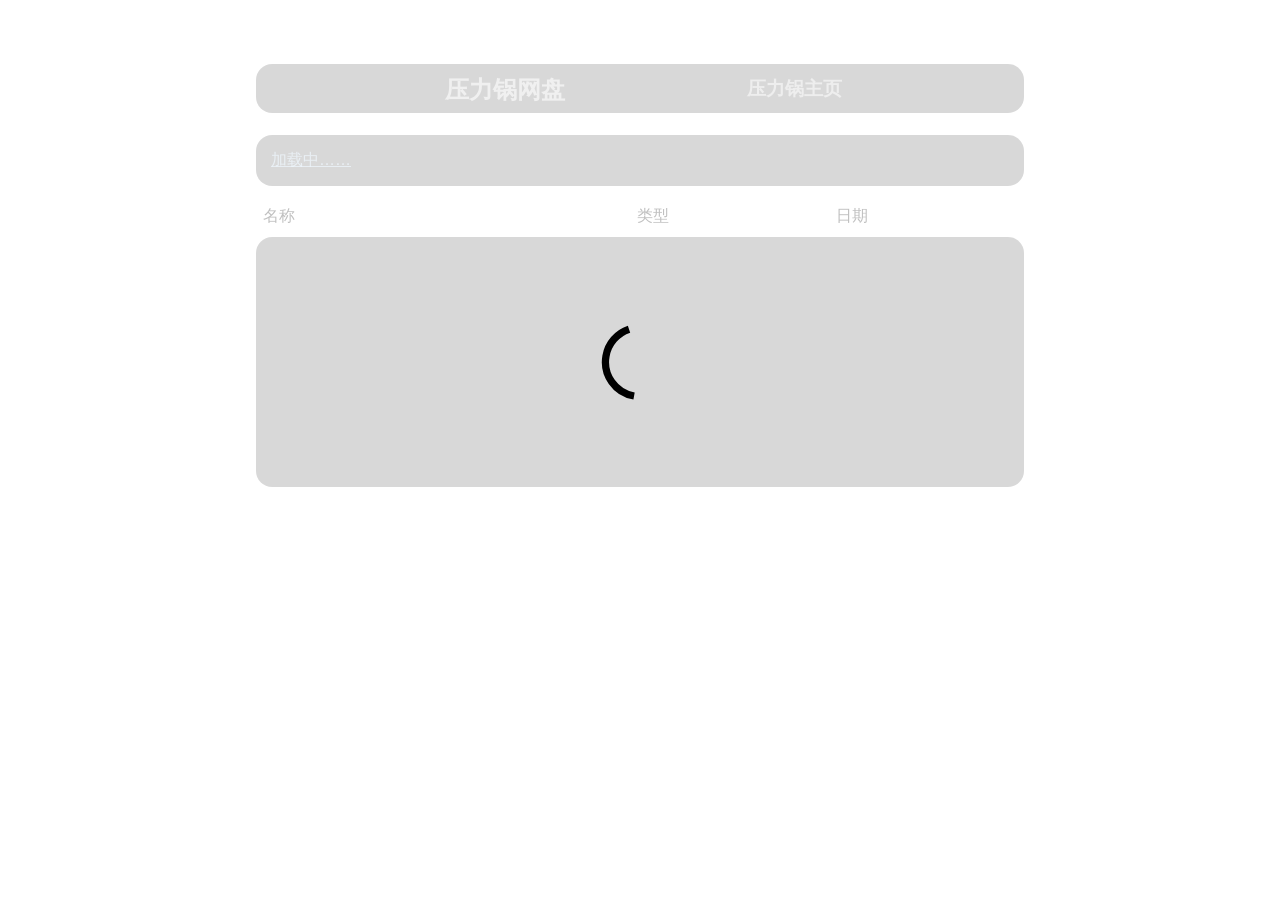
==== index.html @ 2f34c49c "前后端分离 使用前后端分离 优化了冗余代码" ====
<!DOCTYPE html>
<html lang="zh-CN">
<head>
  <meta charset="utf-8" />
  <meta name="viewport" content="width=device-width, initial-scale=1.0">
  <title>Explorer</title>
  <link rel="icon" type="images/png" sizes="16*16" href="icon.svg" />
  <link rel="stylesheet" href="style.css" />
</head>
<body>
  <main>
    <div class="row">
      <div class="nav unselectable">
        <a href="/" class="disk" title="pan.prcooker.asia">
          <h2 class="nav-title">压力锅网盘</h2>
        </a>
        <a href="https://www.prcooker.asia" target="_blank" class="home" title="www.prcooker.asia">
          <h3 class="home-text">压力锅主页</h2>
        </a>
      </div>
    </div>
    <div class="row fastlink-row">
      <div class="fastlink"></div>
    </div>
    <div class="row index">
      <span class="type">
        <span class="name">名称</span>
        <span class="dac">类型</span>
        <span class="dac">日期</span>
      </span>
      <div class="list"></div>
    </div>
  </main>
  <script>
    const listContainer = document.querySelector(".list");
    const fastlinkContainer = document.querySelector(".fastlink");
    const browsingApp = document.getElementById("app");

    listContainer.addEventListener("click", function(event) {//点击文件事件
      const target = event.target.closest(".list-file") || null;
      if (target !== null){
        if (target.tagName === "DIV") {//文件夹行为
          fetchFiles(target.id);
        }      
      }
    });

    let jsonObject = [];
    function fetchFiles(path) {
      fastlinkContainer.innerHTML = '<div class="fastlink-a active">加载中……</div>';
      listContainer.innerHTML = '<div style="height:5rem;padding:5rem"><div style="margin:0 auto;width:5rem;"><svg xmlns="http://www.w3.org/2000/svg" xmlns:svg="http://www.w3.org/2000/svg" viewBox="5.963 5.963 21.940666 21.940666" version="1.1"><g id="layer1"><circle cx="16.933332" cy="16.933332" r="9.4701843" stroke="#000" stroke-width="2" fill="none" stroke-dashoffset="" id="circlebar" stroke-dasharray="1 100"> <animateTransform attributeName="transform" attributeType="AUTO" type="rotate" values="-95 16.933332 16.933332;355 16.933332 16.933332;985 16.933332 16.933332" dur="2s" repeatCount="indefinite"/> <animate attributeName="stroke-dasharray" attributeType="AUTO" type="rotate" values="0.01 100;30 100;0.01 100" dur="2s" repeatCount="indefinite"/></circle></g></svg></div></div>';
      fetch('./api.php?path=' + path)
      .then(response => response.json())
      .then(data => {
        obj = Array.isArray(data)? data : [data];
        listContainer.innerHTML = '';
        let path = obj[0].path;
        if (!path.endsWith('/')) path += '/';
        //更新界面文件显示
        updateFiles(path, obj);
        //更新fastlink
        fastlink(path);
      })
      .catch(error => {
        listContainer.innerHTML = `<div class="none-file">${error}</div><div class="none-file">${obj[0].error}</div>`;// 处理错误
      });
    }
    function splitExtension(str) {
      const lastDotIndex = str.lastIndexOf('.');
      if (lastDotIndex === -1) {
        return [str, '']; 
      }
      const name = str.slice(0, lastDotIndex);
      const extension = str.slice(lastDotIndex + 1);
      return [name, extension];
    }
    function updateFiles(path, obj) {
      const fileLength = obj[0].files.length;
      const folderLength = obj[0].folders.length;
      let parentPath = obj[0].parent;
      //父目录，空文件夹
      if (parentPath !== null) {
        let div = document.createElement("div");
        div.id = parentPath; 
        div.classList.add("list-file");
        div.innerHTML = '<span class="name">..</span><span class="dac">父目录</span><span class="dac">---</span>';
        listContainer.appendChild(div);
        if (folderLength === 0 && fileLength === 0){
          listContainer.innerHTML += '<div class="none-file">此文件夹为空</div>';
        }
      }
      //文件夹添加
      for (let i = 0; i < folderLength; i++) {
        const folderName = obj[0].folders[i];
        let div = document.createElement("div");
        div.id = path + folderName; 
        div.classList.add("list-file");
        div.innerHTML = `
          <span class="name">${folderName}</span>
          <span class="dac">文件夹</span>
          <span class="dac">---</span>
        `;
        listContainer.appendChild(div);
      }
      //文件添加
      for (let i = 0; i < fileLength; i++) {
        const file = obj[0].files[i];
        const fileName = splitExtension(file.name)[0];
        const extension = splitExtension(file.name)[1];
        const date = file.mtime;
        let a = document.createElement("a");
        a.classList.add("list-file");
        a.type = extension;
        a.innerHTML = `
          <span class="name">${fileName}</span>
          <span class="dac">${extension}</span>
          <span class="dac">${date}</span>
        `;
        a.href = path + file.name;
        listContainer.appendChild(a);
      }
    }
    function splitPathBlock(path) {
      // 标准化路径格式（包含URI解码）
      path = decodeURIComponent(path)
        .replace(/\/+/g, '/') // 合并多个连续斜杠
        .replace(/\/?$/, '/'); // 确保结尾有且只有一个斜杠
      
      // 使用更简洁的方式分割路径块
      const parts = path.split('/').filter(part => part !== '');
      const linkPath = [];
      
      // 构建路径链的优化实现
      let currentPath = '/';
      linkPath.push({ name: '/', path: currentPath });
      
      parts.reduce((acc, part) => {
        const newPath = `${acc}/${part}`;
        linkPath.push({ name: part, path: newPath });
        return newPath;
      }, '');

      return linkPath;
    }
    function fastlink(path) {
      fastlinkContainer.innerHTML = '';
      let blocks = splitPathBlock(path);
      for (let i = 0; i < blocks.length; i++) {
        let div = document.createElement("div");
        div.classList.add("fastlink-a");
        div.innerHTML = blocks[i].name;
        div.id = blocks[i].path;
        fastlinkContainer.appendChild(div);
        if (i !== blocks.length-1) {
          div.addEventListener("click", function(event) {
            const target = event.target.closest(".fastlink-a") || null;// 找到最近的父级元素
            if (target.tagName === "DIV") {
              fetchFiles(target.id);// 调用函数
            } 
          })
        }else {
          div.classList.add("active"); // 最后一个元素添加active类
        }
      }
    }

    let golink = window.location.href;
    if(golink.includes("href")) {
      fetchFiles(golink.split("href=")[1]);
    }else {
      fetchFiles("/");//初始化
    }
  </script>
</body>
</html>
---- style.css ----
:root{
  --mainbg: #00000027;
  --files-bg: #00000014;
  --files-bg-hover: #00000062;
  --files-text: #c0c0c0;
}
a{
  text-decoration: none;
  cursor: default;
}
body{
  font-family: sans-serif, -apple-system, BlinkMacSystemFont, helvetica neue, Helvetica, Roboto, Arial, pingfang sc, hiragino sans gb, microsoft jhenghei;
  background-size: cover;
  background-repeat: no-repeat;
  background-attachment: fixed;
  background-position: center;
  margin: 0;
  backdrop-filter: blur(2px);
}
main{
  width: 60%;
  margin: 0 auto;
  padding-top: 4rem;
  padding-bottom: 1rem;
}
.row{
  width: 100%;
  display: table;
}
.nav{
  height: 100%;
  padding: 5px;
  display: flex;
  background-color: var(--mainbg);
  border-radius: 1rem;
  transition: background-color 0.2s ease;
  justify-content: space-evenly;
  align-items: center;
}
.disk{
  float: left;
  border-radius: 1rem;
  padding: 2px;
  cursor: pointer;
  display: flex;
  align-items: center;
  transition: background-color 0.2s ease;
}
.disk:hover{
  background-color: #d0c0876c;
}
.nav-title{
  display: inline-block;
  margin: 3px 3px 0 10px;
  color: #ffffff9c;
}
.home{
  float:right;
  border-radius: 1rem;
  padding: 2px;
  cursor: pointer;
  display: flex;
  align-items: center;
  transition: background-color 0.2s ease;
}
.home:hover{
  background-color: #d0c0876c;
}
.home-icon{
  width: 2rem;
  height: 2rem;
  display: inline-block;
}
.home-text{
  margin: 3px;
  display: inline-block;
  color:#ffffff8e;
}
.index{
  margin-top: .6rem;
}
.list{
  border-radius: 1rem;
  background-color: var(--mainbg);
  padding: 5px;
  color: var(--files-text);
}
.type{
  display: flex;
  justify-content: flex-start;
  align-items: center;
}
.name::before{
  margin-right: 3px;
  display: inline-block;
  width: 20px;
}
.list a .name::before{
  content: "📄";
}
.list div .name::before{
  content: "📁";
}
.name{
  width: 50%;
  padding: 2px;
  display: inline-block;
  margin: 5px;
  color: var(--files-text);
}
.name:not(.type .name){
  cursor: pointer;
}
.dac:not(.type .dac){
  cursor: default; 
}
.dac{
  width: 25%;
  padding: 5px;
  display: inline-block;
  margin: 5px;
  color: var(--files-text);
  font-weight: 200;
}
.list-file{
  width: 100%;
  padding: 1px;
  border-radius: 1rem;
  transition: background-color 0.2s ease, transform 0.2s ease-out;
  display: flex;
  justify-content: flex-start;
  align-items: center;
  background-color: var(--files-bg);
}
.list-file:hover{
  background-color: var(--files-bg-hover);
  transform: scale(1.01);
}
.fastlink-row{
  margin-top: 1.4rem;
}
.fastlink{
  display: flex;
  align-items: center;
  background-color: var(--mainbg);
  padding: 7px;
  border-radius: 1rem;
  flex-wrap: wrap;
}
.fastlink-a{
  cursor: pointer;
  display: inline-block;
  border-radius: 5px;
  margin: 5px;
  padding: 3px;
  color: #f0f8ffb3;
  transition: background-color 0.3s ease;
}
.fastlink-a.active{
  cursor: default;
  text-decoration: underline;
}
.fastlink-a:hover:not(.active){
  background-color: #ffffff32;
}
.none-file{
  width: 100%;
  padding: 1rem;
  text-align: center;
  color: var(--files-text);
}

@media (max-width: 768px){
  main{
    width: 80%;
    padding-top: 3rem;
    padding-bottom: 1rem;
  }
}
@media (max-width: 426px){
  main{
    width: 90%;
    padding-top: 3rem;
    padding-bottom: 1rem;
  }
}
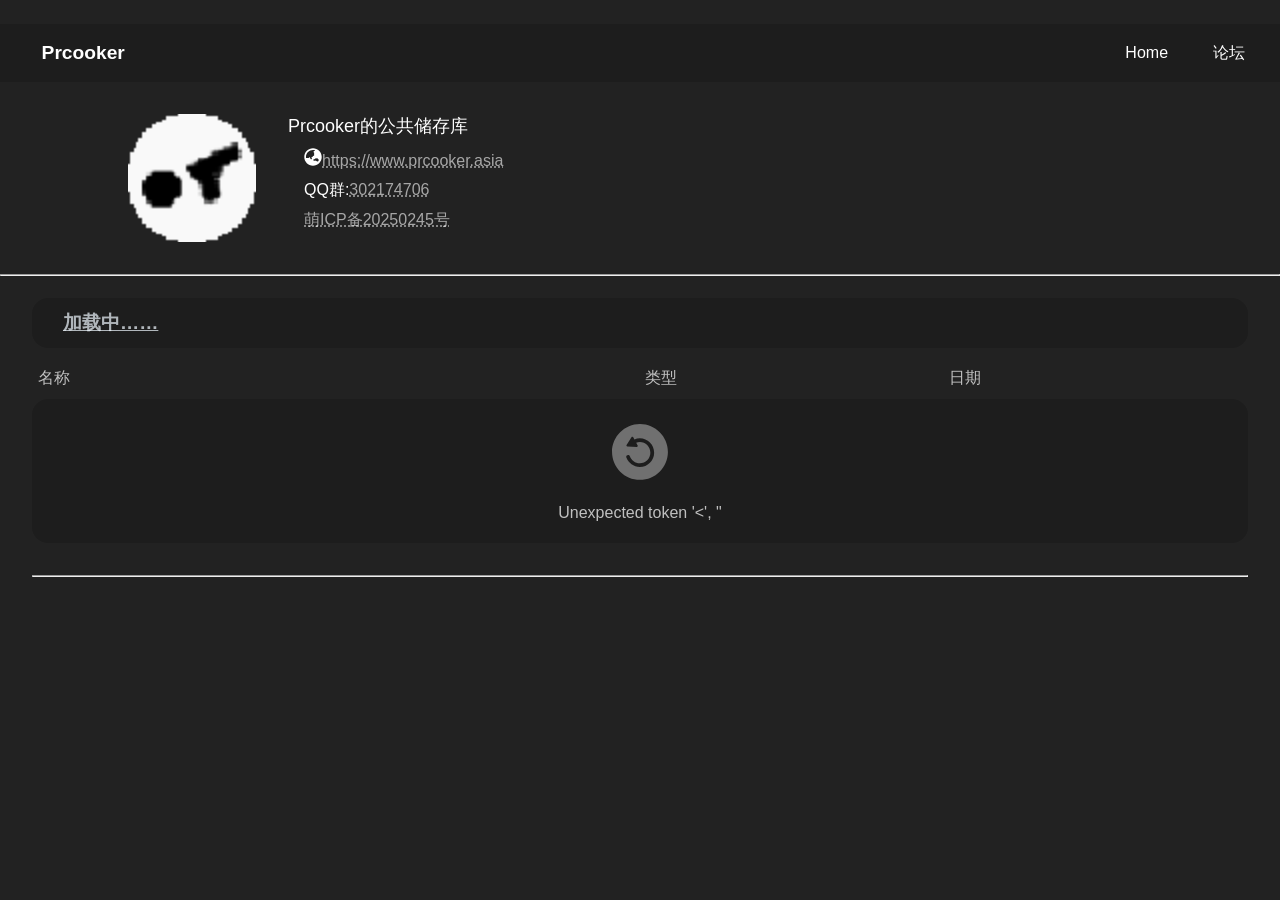
==== commit 9d8d0797: "新界面 删除php的$rootPath的冗余到js" ====
--- a/index.html
+++ b/index.html
@@ -8,18 +8,27 @@
   <link rel="stylesheet" href="style.css" />
 </head>
 <body>
-  <main>
-    <div class="row">
-      <div class="nav unselectable">
-        <a href="/" class="disk" title="pan.prcooker.asia">
-          <h2 class="nav-title">压力锅网盘</h2>
-        </a>
-        <a href="https://www.prcooker.asia" target="_blank" class="home" title="www.prcooker.asia">
-          <h3 class="home-text">压力锅主页</h2>
-        </a>
+  <nav>
+    <div class="nav-title ni">Prcooker</div>
+    <div class="nav-set ni">论坛</div>
+    <div class="nav-set ni">Home</div>
+  </nav>
+  <section>
+    <div class="container">
+      <div class="sec-img"><img src="[data-uri]" alt="logo"></div>
+      <div class="sec-content">
+        <div class="sec-title">Prcooker的公共储存库</div>
+        <div class="sec-describe">
+          <div><svg t="1753190672368" class="icon" viewBox="0 0 1024 1024" version="1.1" xmlns="http://www.w3.org/2000/svg" p-id="7510" width="200" height="200"><path fill="#fff" d="M512 16C238.06 16 16 238.06 16 512s222.06 496 496 496 496-222.06 496-496S785.94 16 512 16z m-22.68 480.46c-5.78 9.64-16.2 15.54-27.44 15.54h-0.62c-8.48 0-16.62 3.38-22.62 9.38l-11.32 11.32c-6.24 6.24-6.24 16.38 0 22.62l11.32 11.32c6 6 9.38 14.14 9.38 22.62V608c0 17.68-14.32 32-32 32h-12.22c-12.12 0-23.2-6.84-28.62-17.7l-45.24-90.46c-4.88-9.76-17.9-11.88-25.62-4.16l-38.94 38.92c-6 6-14.14 9.38-22.62 9.38H117.62C114.24 555.1 112 533.84 112 512c0-220.56 179.44-400 400-400 43.02 0 84.4 7.02 123.26 19.64l-100.32 77.06c-10.22 6.82-9.26 22.12 1.72 27.62l21.66 10.82c10.84 5.42 17.68 16.5 17.68 28.62V432c0 8.84-7.16 16-16 16h-6.12c-6.06 0-11.6-3.42-14.3-8.84-3.12-6.24-11.92-6.58-15.52-0.6l-34.74 57.9zM832 716.86c0 8.48-3.38 16.62-9.38 22.62l-19.14 19.14c-6 6-14.14 9.38-22.62 9.38h-30.32c-8.48 0-16.62-3.38-22.62-9.38l-26.02-26.02a53.534 53.534 0 0 0-50.84-14.08l-42.54 10.64c-2.54 0.64-5.14 0.96-7.76 0.96h-20.68c-8.48 0-16.62-3.38-22.62-9.38l-23.82-23.82a16.016 16.016 0 0 1-4.68-11.32v-20.4c0-6.54 3.98-12.42 10.06-14.86l78.68-31.48c3.96-1.58 7.72-3.64 11.18-6.1l47.42-33.78a15.956 15.956 0 0 1 9.28-2.96h24.18c6.46 0 12.3 3.88 14.78 9.86l10.7 25.7a8 8 0 0 0 7.38 4.92h7.6c3.56 0 6.7-2.36 7.68-5.76l8.4-28.94c1-3.42 4.12-5.76 7.68-5.76h12.12c4.42 0 8 3.58 8 8v25.86c0 4.24 1.68 8.32 4.68 11.32l23.82 23.82c6 6 9.38 14.14 9.38 22.62v49.2z" p-id="7511"></path></svg><a href="https://www.prcooker.asia">https://www.prcooker.asia</a></div>
+          <div>QQ群:<a target="_blank" href="https://qm.qq.com/cgi-bin/qm/qr?k=Rzp3n_CJeVm0RxCeqEQPRRRvfGqLp7is&jump_from=webapi&authKey=DAlTn11StT+4t8AqIWCLvoEx/wp0IFXips3ww/nxhSQwp//hjHZlK1lNJmyAhnk8">302174706</a></div>
+          <div><a href="https://icp.gov.moe/?keyword=20250245" target="_blank">萌ICP备20250245号</a></div>
+        </div>
       </div>
     </div>
-    <div class="row fastlink-row">
+  </section>
+  <hr>
+  <main>
+    <div class="fastlink-row row">
       <div class="fastlink"></div>
     </div>
     <div class="row index">
@@ -29,17 +38,18 @@
         <span class="dac">日期</span>
       </span>
       <div class="list"></div>
+      <hr>
     </div>
   </main>
   <script>
     const listContainer = document.querySelector(".list");
     const fastlinkContainer = document.querySelector(".fastlink");
-    const browsingApp = document.getElementById("app");
 
     listContainer.addEventListener("click", function(event) {//点击文件事件
       const target = event.target.closest(".list-file") || null;
       if (target !== null){
         if (target.tagName === "DIV") {//文件夹行为
+          window.history.pushState(null, null, '/#' + target.id);
           fetchFiles(target.id);
         }      
       }
@@ -49,10 +59,15 @@
     function fetchFiles(path) {
       fastlinkContainer.innerHTML = '<div class="fastlink-a active">加载中……</div>';
       listContainer.innerHTML = '<div style="height:5rem;padding:5rem"><div style="margin:0 auto;width:5rem;"><svg xmlns="http://www.w3.org/2000/svg" xmlns:svg="http://www.w3.org/2000/svg" viewBox="5.963 5.963 21.940666 21.940666" version="1.1"><g id="layer1"><circle cx="16.933332" cy="16.933332" r="9.4701843" stroke="#000" stroke-width="2" fill="none" stroke-dashoffset="" id="circlebar" stroke-dasharray="1 100"> <animateTransform attributeName="transform" attributeType="AUTO" type="rotate" values="-95 16.933332 16.933332;355 16.933332 16.933332;985 16.933332 16.933332" dur="2s" repeatCount="indefinite"/> <animate attributeName="stroke-dasharray" attributeType="AUTO" type="rotate" values="0.01 100;30 100;0.01 100" dur="2s" repeatCount="indefinite"/></circle></g></svg></div></div>';
-      fetch('./api.php?path=' + path)
+
+      const fetchPromise = fetch('./api.php?path=' + path);
+      const timeoutPromise = new Promise((_, reject) => {
+        setTimeout(() => reject(new Error('请求超时，服务器未在7秒内响应')), 7000);
+      });
+      Promise.race([fetchPromise, timeoutPromise])
       .then(response => response.json())
       .then(data => {
-        obj = Array.isArray(data)? data : [data];
+        const obj = Array.isArray(data)? data : [data];
         listContainer.innerHTML = '';
         let path = obj[0].path;
         if (!path.endsWith('/')) path += '/';
@@ -62,7 +77,7 @@
         fastlink(path);
       })
       .catch(error => {
-        listContainer.innerHTML = `<div class="none-file">${error}</div><div class="none-file">${obj[0].error}</div>`;// 处理错误
+        listContainer.innerHTML = `<div class="none-file"><div><svg onclick="window.location.reload();" t="1753413518283" class="icon" viewBox="0 0 1024 1024" version="1.1" xmlns="http://www.w3.org/2000/svg" p-id="4417" width="200" height="200"><path d="M511.582491 63.413262C265.134543 63.413262 64.62588 263.921925 64.62588 510.369873s200.508663 446.957635 446.957635 446.957635 446.957635-200.508663 446.957635-446.957635S758.031463 63.413262 511.582491 63.413262zM509.001713 751.859903c-98.517781 0-182.467775-62.623269-214.771505-150.056598l0.327458-0.134053c-2.007727-4.036943-3.38305-8.422833-3.38305-13.237489 0-16.647145 13.494339-30.142507 30.142507-30.142507 13.389962 0 24.358781 8.877181 28.2893 20.955264l0.422625-0.172939c23.269983 65.442478 85.645612 112.503307 158.972665 112.503307 93.106538 0 168.845523-75.738985 168.845523-168.845523s-75.738985-168.845523-168.845523-168.845523c-20.432355 0-39.874149 3.980661-58.013275 10.66899l21.248953 40.742936c2.486634 2.677992 4.0175 6.2831 4.0175 10.243295 0 8.417717-8.404414 14.921851-15.365966 15.07023-0.102331 0-0.206708 0-0.309038 0-0.220011 0-0.427742 0-0.647753-0.013303l-150.579507-6.463202c-5.372358-0.234337-10.229992-3.310396-12.716626-8.093329-2.486634-4.76963-2.236947-10.509355 0.647753-15.055904l80.890308-127.179564c2.8847-4.533246 8.006348-7.151887 13.365402-6.960529 5.372358 0.234337 10.227945 3.312442 12.71458 8.095375l18.580171 35.625382c26.629497-10.855232 55.683207-16.963347 86.168522-16.963347 126.338407 0 229.130537 102.791108 229.130537 229.130537S635.340119 751.859903 509.001713 751.859903z" fill="#707070" p-id="4418"></path></svg></div></span><span style="margin-top:1rem">${error.message}</span></div>`;// 处理错误
       });
     }
     function splitExtension(str) {
@@ -77,18 +92,22 @@
     function updateFiles(path, obj) {
       const fileLength = obj[0].files.length;
       const folderLength = obj[0].folders.length;
-      let parentPath = obj[0].parent;
-      //父目录，空文件夹
-      if (parentPath !== null) {
-        let div = document.createElement("div");
-        div.id = parentPath; 
-        div.classList.add("list-file");
-        div.innerHTML = '<span class="name">..</span><span class="dac">父目录</span><span class="dac">---</span>';
-        listContainer.appendChild(div);
-        if (folderLength === 0 && fileLength === 0){
-          listContainer.innerHTML += '<div class="none-file">此文件夹为空</div>';
+      ((path)=>{//私有path处理，避免影响其他
+        let parentPath = path.slice(0, -1);
+        parentPath = parentPath.substring(0, parentPath.lastIndexOf('/')) || '/';//保留最后一个斜杠，取前面所有内容
+        //父目录，空文件夹
+        if (parentPath !== null && path !== '/') {
+          let div = document.createElement("div");
+          div.id = parentPath; 
+          div.classList.add("list-file");
+          div.innerHTML = '<span class="name parent">..</span><span class="dac">父目录</span><span class="dac">---</span>';
+
+          listContainer.appendChild(div);
+          if (folderLength === 0 && fileLength === 0){
+            listContainer.innerHTML += '<div class="none-file">此文件夹为空</div>';
+          }
         }
-      }
+      })(path);
       //文件夹添加
       for (let i = 0; i < folderLength; i++) {
         const folderName = obj[0].folders[i];
@@ -156,6 +175,7 @@
             const target = event.target.closest(".fastlink-a") || null;// 找到最近的父级元素
             if (target.tagName === "DIV") {
               fetchFiles(target.id);// 调用函数
+              window.history.pushState(null, null, '/#' + target.id);
             } 
           })
         }else {
@@ -164,11 +184,17 @@
       }
     }
 
-    let golink = window.location.href;
-    if(golink.includes("href")) {
-      fetchFiles(golink.split("href=")[1]);
-    }else {
-      fetchFiles("/");//初始化
+    window.addEventListener('popstate', popstate);
+    // 初始化
+    popstate();
+    function popstate() {
+      const golink = window.location.href.split("#")[1];
+      if(golink) {
+        fetchFiles(golink); 
+      }else {
+        fetchFiles("/");// 初始化
+        window.history.pushState(null, null, '/#/');
+      }
     }
   </script>
 </body>
--- a/style.css
+++ b/style.css
@@ -6,75 +6,22 @@
 }
 a{
   text-decoration: none;
-  cursor: default;
+  cursor: pointer;
 }
 body{
   font-family: sans-serif, -apple-system, BlinkMacSystemFont, helvetica neue, Helvetica, Roboto, Arial, pingfang sc, hiragino sans gb, microsoft jhenghei;
-  background-size: cover;
-  background-repeat: no-repeat;
-  background-attachment: fixed;
-  background-position: center;
   margin: 0;
-  backdrop-filter: blur(2px);
-}
+  background-color: #222;
+}
+
+/*文件渲染部分*/
 main{
-  width: 60%;
   margin: 0 auto;
-  padding-top: 4rem;
-  padding-bottom: 1rem;
+  width: 95%;
 }
 .row{
   width: 100%;
   display: table;
-}
-.nav{
-  height: 100%;
-  padding: 5px;
-  display: flex;
-  background-color: var(--mainbg);
-  border-radius: 1rem;
-  transition: background-color 0.2s ease;
-  justify-content: space-evenly;
-  align-items: center;
-}
-.disk{
-  float: left;
-  border-radius: 1rem;
-  padding: 2px;
-  cursor: pointer;
-  display: flex;
-  align-items: center;
-  transition: background-color 0.2s ease;
-}
-.disk:hover{
-  background-color: #d0c0876c;
-}
-.nav-title{
-  display: inline-block;
-  margin: 3px 3px 0 10px;
-  color: #ffffff9c;
-}
-.home{
-  float:right;
-  border-radius: 1rem;
-  padding: 2px;
-  cursor: pointer;
-  display: flex;
-  align-items: center;
-  transition: background-color 0.2s ease;
-}
-.home:hover{
-  background-color: #d0c0876c;
-}
-.home-icon{
-  width: 2rem;
-  height: 2rem;
-  display: inline-block;
-}
-.home-text{
-  margin: 3px;
-  display: inline-block;
-  color:#ffffff8e;
 }
 .index{
   margin-top: .6rem;
@@ -84,29 +31,40 @@
   background-color: var(--mainbg);
   padding: 5px;
   color: var(--files-text);
+  margin-bottom: 2rem;
 }
 .type{
   display: flex;
   justify-content: flex-start;
   align-items: center;
 }
+.list a .name::before{
+  content: "📄";
+}
+.list div .name::before{
+  content: "📁";
+}
+.list-file .name.parent::before{
+  content: "🔙";
+}
+.name, .dac{
+  display: table-cell;
+  box-sizing: border-box;
+  vertical-align: middle;
+  align-items: center;
+}
+.name{
+  width: 50%;
+  padding: 2px 0 2px 6px;
+  display: inline-block;
+  margin: 5px 0;
+  color: var(--files-text);
+  overflow-wrap: break-word;
+}
 .name::before{
   margin-right: 3px;
   display: inline-block;
   width: 20px;
-}
-.list a .name::before{
-  content: "📄";
-}
-.list div .name::before{
-  content: "📁";
-}
-.name{
-  width: 50%;
-  padding: 2px;
-  display: inline-block;
-  margin: 5px;
-  color: var(--files-text);
 }
 .name:not(.type .name){
   cursor: pointer;
@@ -118,7 +76,7 @@
   width: 25%;
   padding: 5px;
   display: inline-block;
-  margin: 5px;
+  margin: 5px 0;
   color: var(--files-text);
   font-weight: 200;
 }
@@ -126,11 +84,10 @@
   width: 100%;
   padding: 1px;
   border-radius: 1rem;
+  display: table;
+  align-items: center;
+  background-color: var(--files-bg);
   transition: background-color 0.2s ease, transform 0.2s ease-out;
-  display: flex;
-  justify-content: flex-start;
-  align-items: center;
-  background-color: var(--files-bg);
 }
 .list-file:hover{
   background-color: var(--files-bg-hover);
@@ -146,6 +103,12 @@
   padding: 7px;
   border-radius: 1rem;
   flex-wrap: wrap;
+}
+.fastlink-a:first-child{
+  margin-left: 1rem;
+  padding: 0 .5rem;
+  font-size: larger;
+  font-weight: bold;
 }
 .fastlink-a{
   cursor: pointer;
@@ -165,22 +128,89 @@
 }
 .none-file{
   width: 100%;
-  padding: 1rem;
+  padding: 1rem 0;
   text-align: center;
   color: var(--files-text);
 }
-
-@media (max-width: 768px){
-  main{
-    width: 80%;
-    padding-top: 3rem;
-    padding-bottom: 1rem;
-  }
-}
-@media (max-width: 426px){
-  main{
-    width: 90%;
-    padding-top: 3rem;
-    padding-bottom: 1rem;
-  }
+.none-file span{
+  display: block;
+}
+.none-file svg{
+  width: 4rem;
+  height: 4rem;
+  margin: 0 auto;
+  cursor: pointer;
+}
+
+
+nav{
+  --nav-h: 3.6rem;
+  width: 100%;
+  height: var(--nav-h);
+  background-color: var(--mainbg);
+  color: #fff;
+  margin-top: 1.5rem;
+}
+.ni{
+  display: inline-block;
+  height: 100%;
+  text-align: center;
+  line-height: var(--nav-h);
+  padding: 0 .6rem;
+  cursor: pointer;
+}
+.ni:hover{
+  background-color: #fff3;
+}
+.nav-title{
+  margin-left: 2rem;
+  font-size: larger;
+  font-weight: bold;
+}
+.nav-set{
+  float: right;
+  margin-right: 1.6rem;
+}
+
+section{
+  width: 100%;
+  color: #fff;
+}
+section .container{
+  width: 80%;
+  margin: 2rem auto;
+  display: flex;
+  align-items: center;
+}
+.sec-img{
+  width: 8rem;
+  height: 8rem;
+  object-fit: cover;
+}
+.sec-img img{
+  width: 100%;
+}
+.sec-title{
+  font-size: large;
+}
+.sec-content{
+  margin-left: 2rem;
+}
+.sec-describe{
+  margin-left: 1rem;
+  font-size: medium;
+}
+.sec-describe div{
+  margin: .6rem 0;
+}
+.sec-describe svg{
+  width: 18px;
+  height: 18px;
+}
+.sec-describe a{
+  color: #fff9;
+  text-decoration: dotted underline;
+}
+.sec-describe a:hover{
+  text-decoration: underline;
 }
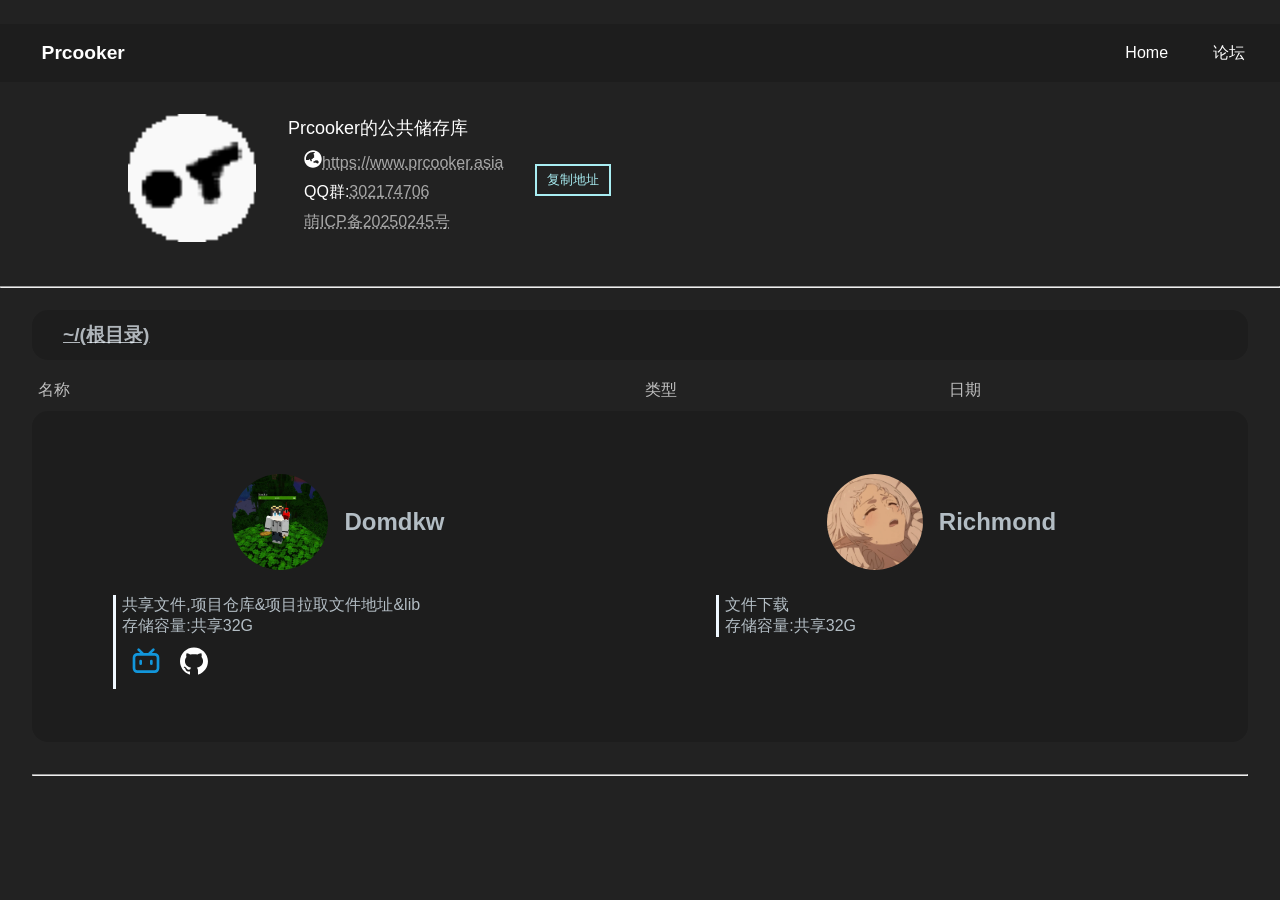
==== commit cf645f10: "添加了自定义首页" ====
--- a/index.html
+++ b/index.html
@@ -13,8 +13,8 @@
     <div class="nav-set ni">论坛</div>
     <div class="nav-set ni">Home</div>
   </nav>
-  <section>
-    <div class="container">
+  <section class="sec-container">
+    <div class="intro sec-container">
       <div class="sec-img"><img src="[data-uri]" alt="logo"></div>
       <div class="sec-content">
         <div class="sec-title">Prcooker的公共储存库</div>
@@ -24,6 +24,10 @@
           <div><a href="https://icp.gov.moe/?keyword=20250245" target="_blank">萌ICP备20250245号</a></div>
         </div>
       </div>
+      <div class="state">
+        <div class="sec-contral"><button onclick="copyAddress()">复制地址</button></div>
+        <div class="sec-terminal"></div>
+      </div>
     </div>
   </section>
   <hr>
@@ -31,7 +35,7 @@
     <div class="fastlink-row row">
       <div class="fastlink"></div>
     </div>
-    <div class="row index">
+    <div id="FilesContainer" class="row index">
       <span class="type">
         <span class="name">名称</span>
         <span class="dac">类型</span>
@@ -45,18 +49,45 @@
     const listContainer = document.querySelector(".list");
     const fastlinkContainer = document.querySelector(".fastlink");
 
+  //extensions
+    //warp
+    const warp = true;
+    const warpFx = {
+      render: function(){
+        fastlinkContainer.innerHTML = '<div class="fastlink-a active" id="/">~/(根目录)</div>';
+        listContainer.innerHTML = `<div id="userContainer"><div id="u-Domdkw" class="personal"><div class="userOverview" onclick="warpFx.cd('/Domdkw')"><span class="userAvatar"></span><span class="userName">Domdkw</span></div><div class="userInfo">共享文件,项目仓库&项目拉取文件地址&lib<br>存储容量:共享32G<br><a class="bili otherAccount" href="https://space.bilibili.com/3546745940215889"></a><a class="gh otherAccount" href="https://github.com/Domdkw/"></a></div></div><div id="u-Richmond" class="personal"><div class="userOverview" onclick="warpFx.cd('/Richmond')"><span class="userAvatar"></span><span class="userName">Richmond</span></div><div class="userInfo">文件下载<br>存储容量:共享32G</div></div></div>`;
+      },
+      cd: function(id){
+        fetchFiles(id)
+        window.history.pushState(null, null, '/#' + id);
+      }
+    }
+    function copyAddress(){
+      const address = window.location.href;
+      const textarea = document.createElement('textarea');
+      textarea.value = address;
+      document.body.appendChild(textarea);
+      textarea.select();
+      document.execCommand('copy');
+      document.body.removeChild(textarea);
+      alert('地址已复制到剪贴板');
+    }
+    //extensions end
+
     listContainer.addEventListener("click", function(event) {//点击文件事件
       const target = event.target.closest(".list-file") || null;
       if (target !== null){
         if (target.tagName === "DIV") {//文件夹行为
           window.history.pushState(null, null, '/#' + target.id);
           fetchFiles(target.id);
-        }      
+        }
       }
     });
 
     let jsonObject = [];
     function fetchFiles(path) {
+        //自定义首页
+        if(warp && path === '/'){ warpFx.render(); return}
       fastlinkContainer.innerHTML = '<div class="fastlink-a active">加载中……</div>';
       listContainer.innerHTML = '<div style="height:5rem;padding:5rem"><div style="margin:0 auto;width:5rem;"><svg xmlns="http://www.w3.org/2000/svg" xmlns:svg="http://www.w3.org/2000/svg" viewBox="5.963 5.963 21.940666 21.940666" version="1.1"><g id="layer1"><circle cx="16.933332" cy="16.933332" r="9.4701843" stroke="#000" stroke-width="2" fill="none" stroke-dashoffset="" id="circlebar" stroke-dasharray="1 100"> <animateTransform attributeName="transform" attributeType="AUTO" type="rotate" values="-95 16.933332 16.933332;355 16.933332 16.933332;985 16.933332 16.933332" dur="2s" repeatCount="indefinite"/> <animate attributeName="stroke-dasharray" attributeType="AUTO" type="rotate" values="0.01 100;30 100;0.01 100" dur="2s" repeatCount="indefinite"/></circle></g></svg></div></div>';
 
@@ -77,7 +108,7 @@
         fastlink(path);
       })
       .catch(error => {
-        listContainer.innerHTML = `<div class="none-file"><div><svg onclick="window.location.reload();" t="1753413518283" class="icon" viewBox="0 0 1024 1024" version="1.1" xmlns="http://www.w3.org/2000/svg" p-id="4417" width="200" height="200"><path d="M511.582491 63.413262C265.134543 63.413262 64.62588 263.921925 64.62588 510.369873s200.508663 446.957635 446.957635 446.957635 446.957635-200.508663 446.957635-446.957635S758.031463 63.413262 511.582491 63.413262zM509.001713 751.859903c-98.517781 0-182.467775-62.623269-214.771505-150.056598l0.327458-0.134053c-2.007727-4.036943-3.38305-8.422833-3.38305-13.237489 0-16.647145 13.494339-30.142507 30.142507-30.142507 13.389962 0 24.358781 8.877181 28.2893 20.955264l0.422625-0.172939c23.269983 65.442478 85.645612 112.503307 158.972665 112.503307 93.106538 0 168.845523-75.738985 168.845523-168.845523s-75.738985-168.845523-168.845523-168.845523c-20.432355 0-39.874149 3.980661-58.013275 10.66899l21.248953 40.742936c2.486634 2.677992 4.0175 6.2831 4.0175 10.243295 0 8.417717-8.404414 14.921851-15.365966 15.07023-0.102331 0-0.206708 0-0.309038 0-0.220011 0-0.427742 0-0.647753-0.013303l-150.579507-6.463202c-5.372358-0.234337-10.229992-3.310396-12.716626-8.093329-2.486634-4.76963-2.236947-10.509355 0.647753-15.055904l80.890308-127.179564c2.8847-4.533246 8.006348-7.151887 13.365402-6.960529 5.372358 0.234337 10.227945 3.312442 12.71458 8.095375l18.580171 35.625382c26.629497-10.855232 55.683207-16.963347 86.168522-16.963347 126.338407 0 229.130537 102.791108 229.130537 229.130537S635.340119 751.859903 509.001713 751.859903z" fill="#707070" p-id="4418"></path></svg></div></span><span style="margin-top:1rem">${error.message}</span></div>`;// 处理错误
+        listContainer.innerHTML = `<div class="none-file"><div><svg onclick=";" t="1753413518283" class="icon" viewBox="0 0 1024 1024" version="1.1" xmlns="http://www.w3.org/2000/svg" p-id="4417" width="200" height="200"><path d="M511.582491 63.413262C265.134543 63.413262 64.62588 263.921925 64.62588 510.369873s200.508663 446.957635 446.957635 446.957635 446.957635-200.508663 446.957635-446.957635S758.031463 63.413262 511.582491 63.413262zM509.001713 751.859903c-98.517781 0-182.467775-62.623269-214.771505-150.056598l0.327458-0.134053c-2.007727-4.036943-3.38305-8.422833-3.38305-13.237489 0-16.647145 13.494339-30.142507 30.142507-30.142507 13.389962 0 24.358781 8.877181 28.2893 20.955264l0.422625-0.172939c23.269983 65.442478 85.645612 112.503307 158.972665 112.503307 93.106538 0 168.845523-75.738985 168.845523-168.845523s-75.738985-168.845523-168.845523-168.845523c-20.432355 0-39.874149 3.980661-58.013275 10.66899l21.248953 40.742936c2.486634 2.677992 4.0175 6.2831 4.0175 10.243295 0 8.417717-8.404414 14.921851-15.365966 15.07023-0.102331 0-0.206708 0-0.309038 0-0.220011 0-0.427742 0-0.647753-0.013303l-150.579507-6.463202c-5.372358-0.234337-10.229992-3.310396-12.716626-8.093329-2.486634-4.76963-2.236947-10.509355 0.647753-15.055904l80.890308-127.179564c2.8847-4.533246 8.006348-7.151887 13.365402-6.960529 5.372358 0.234337 10.227945 3.312442 12.71458 8.095375l18.580171 35.625382c26.629497-10.855232 55.683207-16.963347 86.168522-16.963347 126.338407 0 229.130537 102.791108 229.130537 229.130537S635.340119 751.859903 509.001713 751.859903z" fill="#707070" p-id="4418"></path></svg></div></span><span style="margin-top:1rem">${error.message}</span></div>`;// 处理错误
       });
     }
     function splitExtension(str) {
@@ -95,19 +126,19 @@
       ((path)=>{//私有path处理，避免影响其他
         let parentPath = path.slice(0, -1);
         parentPath = parentPath.substring(0, parentPath.lastIndexOf('/')) || '/';//保留最后一个斜杠，取前面所有内容
-        //父目录，空文件夹
+        //父目录
         if (parentPath !== null && path !== '/') {
           let div = document.createElement("div");
           div.id = parentPath; 
           div.classList.add("list-file");
           div.innerHTML = '<span class="name parent">..</span><span class="dac">父目录</span><span class="dac">---</span>';
-
-          listContainer.appendChild(div);
-          if (folderLength === 0 && fileLength === 0){
-            listContainer.innerHTML += '<div class="none-file">此文件夹为空</div>';
-          }
+          listContainer.appendChild(div);//父目录添加
         }
       })(path);
+      //空文件夹处理
+      if (folderLength === 0 && fileLength === 0){
+        listContainer.innerHTML += '<div class="none-file">此文件夹为空</div>';
+      }
       //文件夹添加
       for (let i = 0; i < folderLength; i++) {
         const folderName = obj[0].folders[i];
@@ -196,6 +227,7 @@
         window.history.pushState(null, null, '/#/');
       }
     }
+
   </script>
 </body>
 </html>
--- a/style.css
+++ b/style.css
@@ -176,15 +176,16 @@
   width: 100%;
   color: #fff;
 }
-section .container{
+.sec-container{
+  display: flex;
+  align-items: center;
+}
+.intro{
   width: 80%;
   margin: 2rem auto;
-  display: flex;
-  align-items: center;
 }
 .sec-img{
   width: 8rem;
-  height: 8rem;
   object-fit: cover;
 }
 .sec-img img{
@@ -213,4 +214,106 @@
 }
 .sec-describe a:hover{
   text-decoration: underline;
-}+}
+#userContainer{
+  display: flex;
+  flex-wrap: wrap;
+  justify-content: space-around;
+  color: #b3bdc4;
+}
+.personal{
+  width: 40%;
+  margin: 2rem 0;
+  padding: 1rem;
+}
+.userOverview{
+  display: block;
+  height: 6rem;
+  text-align: center;
+  line-height: 6rem;
+  padding: .6rem 0;
+  cursor: pointer;
+}
+.userOverview:hover{
+  background-color: #333;
+}
+.userAvatar, .userName{
+  display: inline-block;
+  vertical-align: middle;
+  line-height: normal;
+}
+.userAvatar{
+  width: 6rem;
+  height: 6rem;
+  border-radius: 50%;
+  background-size: cover;
+  background-position: center;
+}
+#u-Domdkw .userAvatar{background-image: url(./Domdkw/9cfa1a.jpg);}
+#u-Richmond .userAvatar{background-image: url(./Richmond/4d78ad.png);}
+.userName{
+  font-size: 1.5rem;
+  font-weight: bold;
+  margin-left: 1rem;
+}
+.userInfo{
+  margin: 1rem 0 0 1rem;
+  padding-left: 6px;
+  border-left: 3px solid aliceblue;
+  font-size: 1rem;
+}
+.state{
+  margin-left: 2rem;
+}
+.sec-contral{
+  display: block;
+}
+.sec-contral button{
+  padding: 5px 10px;
+  background: none;
+  border: 2px solid #a9eef3;
+  color: #a9eef3;
+  cursor: pointer;
+}
+.sec-contral button:hover{
+  background-color: #a9eef34c;
+}
+.otherAccount{
+  display: inline-block;
+  width: 2rem;
+  height: 2rem;
+  margin: .5rem;
+}
+.otherAccount:hover{
+  background-color: #a9eef34c;
+}
+.bili{
+  background-image: url(./icon/bili.svg);
+  background-size: cover;
+}
+.gh{
+  background-image: url(./icon/gh.svg);
+  background-size: cover;
+}
+
+@media screen and (max-width: 768px) {
+  #userContainer{
+    flex-direction: column;
+  }
+  .personal{
+    width: 100%;
+    margin: 1rem 0;
+    padding: 0;
+  }
+}
+@media screen and (max-width: 426px) {
+  .sec-container{
+    flex-direction: column;
+  }
+  .sec-img img{
+    width: 60%;
+  }
+  .state{
+    margin-left: 0;
+  }
+}
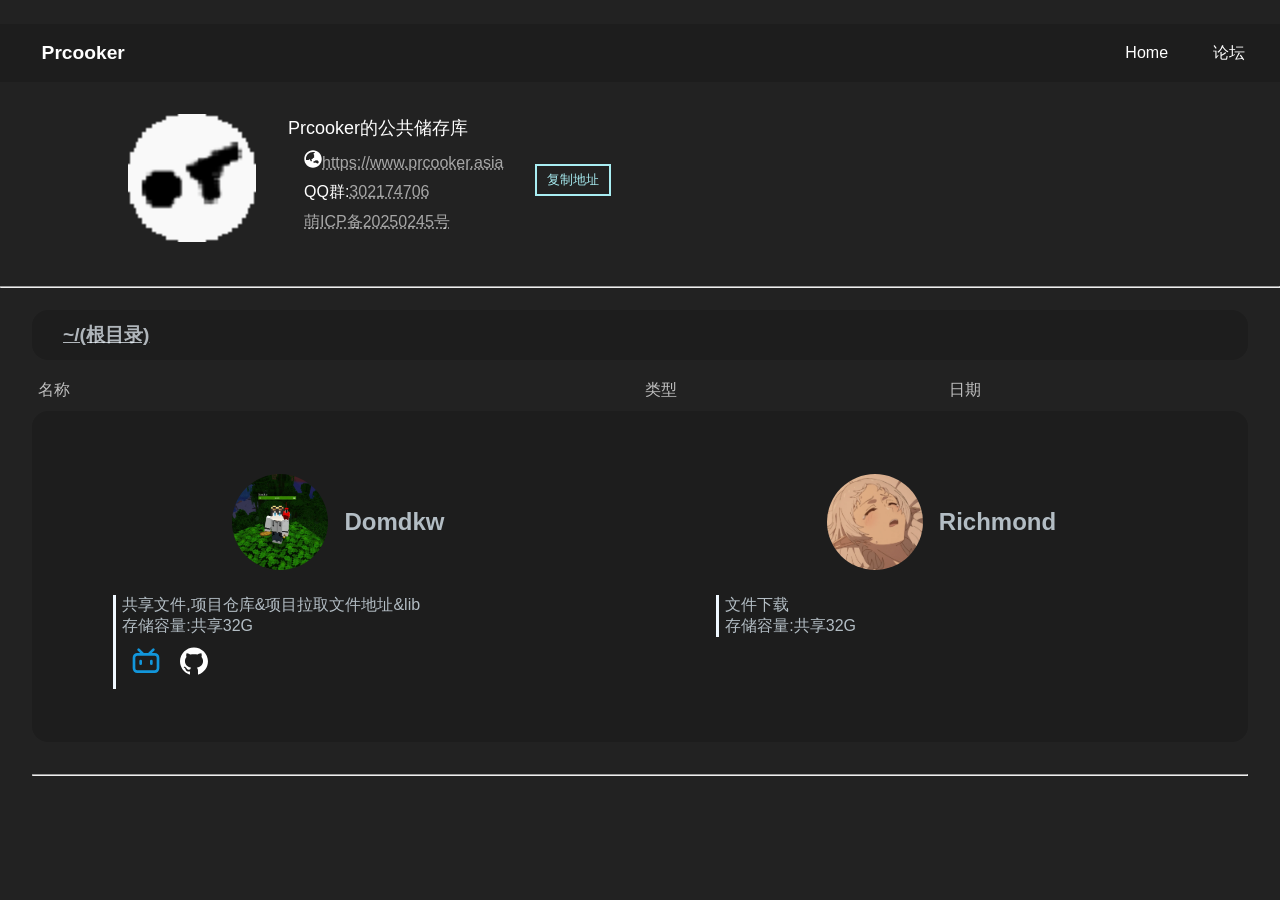
==== commit 6fb5564a: "修复刷新问题" ====
--- a/index.html
+++ b/index.html
@@ -108,7 +108,7 @@
         fastlink(path);
       })
       .catch(error => {
-        listContainer.innerHTML = `<div class="none-file"><div><svg onclick=";" t="1753413518283" class="icon" viewBox="0 0 1024 1024" version="1.1" xmlns="http://www.w3.org/2000/svg" p-id="4417" width="200" height="200"><path d="M511.582491 63.413262C265.134543 63.413262 64.62588 263.921925 64.62588 510.369873s200.508663 446.957635 446.957635 446.957635 446.957635-200.508663 446.957635-446.957635S758.031463 63.413262 511.582491 63.413262zM509.001713 751.859903c-98.517781 0-182.467775-62.623269-214.771505-150.056598l0.327458-0.134053c-2.007727-4.036943-3.38305-8.422833-3.38305-13.237489 0-16.647145 13.494339-30.142507 30.142507-30.142507 13.389962 0 24.358781 8.877181 28.2893 20.955264l0.422625-0.172939c23.269983 65.442478 85.645612 112.503307 158.972665 112.503307 93.106538 0 168.845523-75.738985 168.845523-168.845523s-75.738985-168.845523-168.845523-168.845523c-20.432355 0-39.874149 3.980661-58.013275 10.66899l21.248953 40.742936c2.486634 2.677992 4.0175 6.2831 4.0175 10.243295 0 8.417717-8.404414 14.921851-15.365966 15.07023-0.102331 0-0.206708 0-0.309038 0-0.220011 0-0.427742 0-0.647753-0.013303l-150.579507-6.463202c-5.372358-0.234337-10.229992-3.310396-12.716626-8.093329-2.486634-4.76963-2.236947-10.509355 0.647753-15.055904l80.890308-127.179564c2.8847-4.533246 8.006348-7.151887 13.365402-6.960529 5.372358 0.234337 10.227945 3.312442 12.71458 8.095375l18.580171 35.625382c26.629497-10.855232 55.683207-16.963347 86.168522-16.963347 126.338407 0 229.130537 102.791108 229.130537 229.130537S635.340119 751.859903 509.001713 751.859903z" fill="#707070" p-id="4418"></path></svg></div></span><span style="margin-top:1rem">${error.message}</span></div>`;// 处理错误
+        listContainer.innerHTML = `<div class="none-file"><div><svg onclick="window.location.reload;" t="1753413518283" class="icon" viewBox="0 0 1024 1024" version="1.1" xmlns="http://www.w3.org/2000/svg" p-id="4417" width="200" height="200"><path d="M511.582491 63.413262C265.134543 63.413262 64.62588 263.921925 64.62588 510.369873s200.508663 446.957635 446.957635 446.957635 446.957635-200.508663 446.957635-446.957635S758.031463 63.413262 511.582491 63.413262zM509.001713 751.859903c-98.517781 0-182.467775-62.623269-214.771505-150.056598l0.327458-0.134053c-2.007727-4.036943-3.38305-8.422833-3.38305-13.237489 0-16.647145 13.494339-30.142507 30.142507-30.142507 13.389962 0 24.358781 8.877181 28.2893 20.955264l0.422625-0.172939c23.269983 65.442478 85.645612 112.503307 158.972665 112.503307 93.106538 0 168.845523-75.738985 168.845523-168.845523s-75.738985-168.845523-168.845523-168.845523c-20.432355 0-39.874149 3.980661-58.013275 10.66899l21.248953 40.742936c2.486634 2.677992 4.0175 6.2831 4.0175 10.243295 0 8.417717-8.404414 14.921851-15.365966 15.07023-0.102331 0-0.206708 0-0.309038 0-0.220011 0-0.427742 0-0.647753-0.013303l-150.579507-6.463202c-5.372358-0.234337-10.229992-3.310396-12.716626-8.093329-2.486634-4.76963-2.236947-10.509355 0.647753-15.055904l80.890308-127.179564c2.8847-4.533246 8.006348-7.151887 13.365402-6.960529 5.372358 0.234337 10.227945 3.312442 12.71458 8.095375l18.580171 35.625382c26.629497-10.855232 55.683207-16.963347 86.168522-16.963347 126.338407 0 229.130537 102.791108 229.130537 229.130537S635.340119 751.859903 509.001713 751.859903z" fill="#707070" p-id="4418"></path></svg></div></span><span style="margin-top:1rem">${error.message}</span></div>`;// 处理错误
       });
     }
     function splitExtension(str) {
@@ -230,4 +230,4 @@
 
   </script>
 </body>
-</html>+</html>
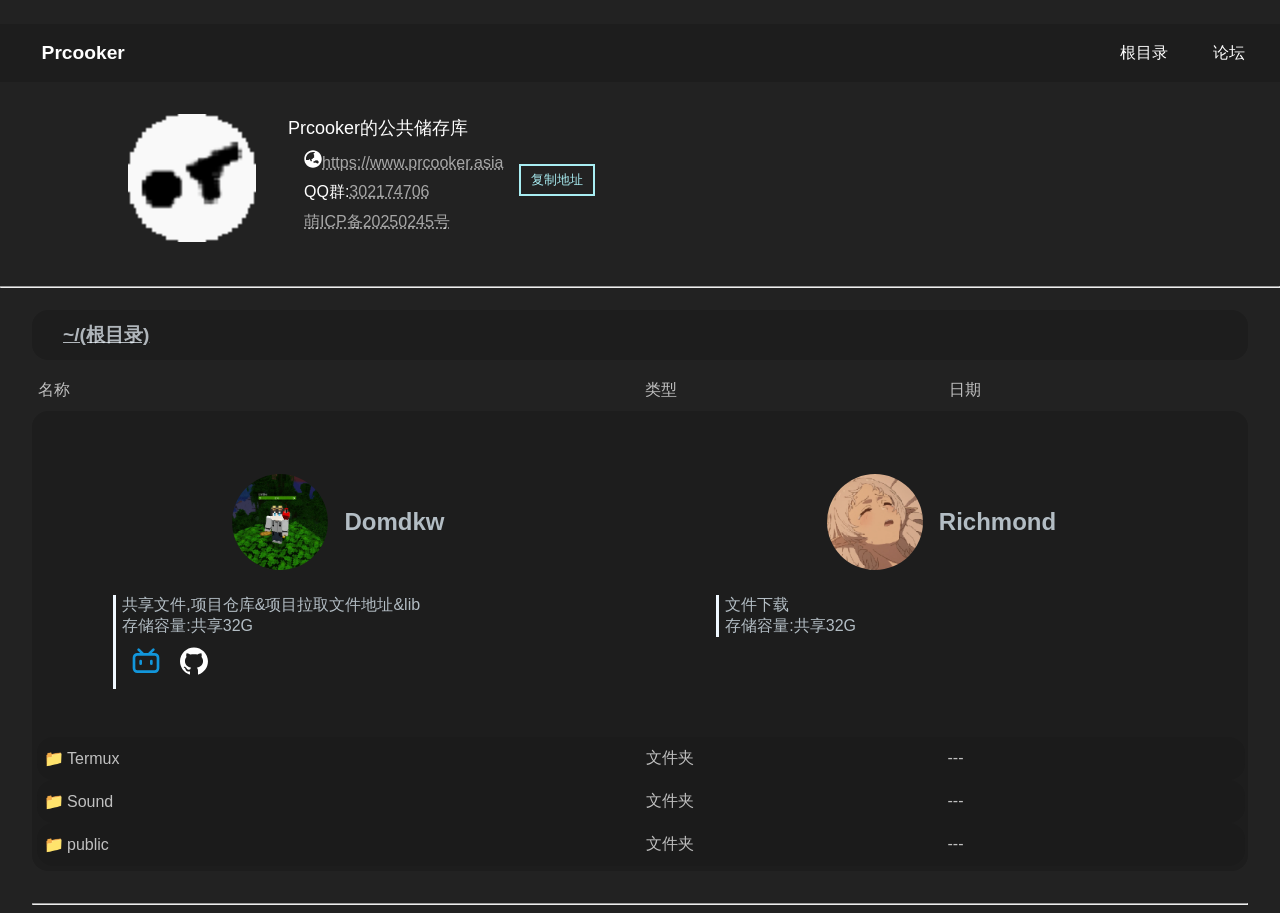
==== commit a8a899d4: "使用XHR替换FetchAPI，更新错误处理，php错误sleep" ====
--- a/index.html
+++ b/index.html
@@ -4,14 +4,14 @@
   <meta charset="utf-8" />
   <meta name="viewport" content="width=device-width, initial-scale=1.0">
   <title>Explorer</title>
-  <link rel="icon" type="images/png" sizes="16*16" href="icon.svg" />
+  <link rel="icon" type="images/png" sizes="16*16" href="./icon/find.svg" />
   <link rel="stylesheet" href="style.css" />
 </head>
 <body>
   <nav>
     <div class="nav-title ni">Prcooker</div>
     <div class="nav-set ni">论坛</div>
-    <div class="nav-set ni">Home</div>
+    <div class="nav-set ni" onclick="fetchFiles('/'),window.history.pushState(null,'','/#/');">根目录</div>
   </nav>
   <section class="sec-container">
     <div class="intro sec-container">
@@ -55,7 +55,29 @@
     const warpFx = {
       render: function(){
         fastlinkContainer.innerHTML = '<div class="fastlink-a active" id="/">~/(根目录)</div>';
-        listContainer.innerHTML = `<div id="userContainer"><div id="u-Domdkw" class="personal"><div class="userOverview" onclick="warpFx.cd('/Domdkw')"><span class="userAvatar"></span><span class="userName">Domdkw</span></div><div class="userInfo">共享文件,项目仓库&项目拉取文件地址&lib<br>存储容量:共享32G<br><a class="bili otherAccount" href="https://space.bilibili.com/3546745940215889"></a><a class="gh otherAccount" href="https://github.com/Domdkw/"></a></div></div><div id="u-Richmond" class="personal"><div class="userOverview" onclick="warpFx.cd('/Richmond')"><span class="userAvatar"></span><span class="userName">Richmond</span></div><div class="userInfo">文件下载<br>存储容量:共享32G</div></div></div>`;
+        listContainer.innerHTML = `
+        <div id="userContainer">
+          <div id="u-Domdkw" class="personal"><div class="userOverview" onclick="warpFx.cd('/Domdkw')"><span class="userAvatar"></span><span class="userName">Domdkw</span></div>
+          <div class="userInfo">共享文件,项目仓库&项目拉取文件地址&lib<br>存储容量:共享32G<br><a class="bili otherAccount" href="https://space.bilibili.com/3546745940215889"></a><a class="gh otherAccount" href="https://github.com/Domdkw/"></a></div></div>
+          <div id="u-Richmond" class="personal"><div class="userOverview" onclick="warpFx.cd('/Richmond')"><span class="userAvatar"></span><span class="userName">Richmond</span></div>
+          <div class="userInfo">文件下载<br>存储容量:共享32G</div></div>
+        </div>
+        <div id="/Termux" class="list-file">
+          <span class="name">Termux</span>
+          <span class="dac">文件夹</span>
+          <span class="dac">---</span>
+        </div>
+        <div id="/Sound" class="list-file">
+          <span class="name">Sound</span>
+          <span class="dac">文件夹</span>
+          <span class="dac">---</span>
+        </div>
+        <div id="/public" class="list-file">
+          <span class="name">public</span>
+          <span class="dac">文件夹</span>
+          <span class="dac">---</span>
+        </div>
+        `;
       },
       cd: function(id){
         fetchFiles(id)
@@ -91,25 +113,47 @@
       fastlinkContainer.innerHTML = '<div class="fastlink-a active">加载中……</div>';
       listContainer.innerHTML = '<div style="height:5rem;padding:5rem"><div style="margin:0 auto;width:5rem;"><svg xmlns="http://www.w3.org/2000/svg" xmlns:svg="http://www.w3.org/2000/svg" viewBox="5.963 5.963 21.940666 21.940666" version="1.1"><g id="layer1"><circle cx="16.933332" cy="16.933332" r="9.4701843" stroke="#000" stroke-width="2" fill="none" stroke-dashoffset="" id="circlebar" stroke-dasharray="1 100"> <animateTransform attributeName="transform" attributeType="AUTO" type="rotate" values="-95 16.933332 16.933332;355 16.933332 16.933332;985 16.933332 16.933332" dur="2s" repeatCount="indefinite"/> <animate attributeName="stroke-dasharray" attributeType="AUTO" type="rotate" values="0.01 100;30 100;0.01 100" dur="2s" repeatCount="indefinite"/></circle></g></svg></div></div>';
 
-      const fetchPromise = fetch('./api.php?path=' + path);
-      const timeoutPromise = new Promise((_, reject) => {
-        setTimeout(() => reject(new Error('请求超时，服务器未在7秒内响应')), 7000);
-      });
-      Promise.race([fetchPromise, timeoutPromise])
-      .then(response => response.json())
-      .then(data => {
-        const obj = Array.isArray(data)? data : [data];
-        listContainer.innerHTML = '';
-        let path = obj[0].path;
-        if (!path.endsWith('/')) path += '/';
-        //更新界面文件显示
-        updateFiles(path, obj);
-        //更新fastlink
-        fastlink(path);
-      })
-      .catch(error => {
-        listContainer.innerHTML = `<div class="none-file"><div><svg onclick="window.location.reload;" t="1753413518283" class="icon" viewBox="0 0 1024 1024" version="1.1" xmlns="http://www.w3.org/2000/svg" p-id="4417" width="200" height="200"><path d="M511.582491 63.413262C265.134543 63.413262 64.62588 263.921925 64.62588 510.369873s200.508663 446.957635 446.957635 446.957635 446.957635-200.508663 446.957635-446.957635S758.031463 63.413262 511.582491 63.413262zM509.001713 751.859903c-98.517781 0-182.467775-62.623269-214.771505-150.056598l0.327458-0.134053c-2.007727-4.036943-3.38305-8.422833-3.38305-13.237489 0-16.647145 13.494339-30.142507 30.142507-30.142507 13.389962 0 24.358781 8.877181 28.2893 20.955264l0.422625-0.172939c23.269983 65.442478 85.645612 112.503307 158.972665 112.503307 93.106538 0 168.845523-75.738985 168.845523-168.845523s-75.738985-168.845523-168.845523-168.845523c-20.432355 0-39.874149 3.980661-58.013275 10.66899l21.248953 40.742936c2.486634 2.677992 4.0175 6.2831 4.0175 10.243295 0 8.417717-8.404414 14.921851-15.365966 15.07023-0.102331 0-0.206708 0-0.309038 0-0.220011 0-0.427742 0-0.647753-0.013303l-150.579507-6.463202c-5.372358-0.234337-10.229992-3.310396-12.716626-8.093329-2.486634-4.76963-2.236947-10.509355 0.647753-15.055904l80.890308-127.179564c2.8847-4.533246 8.006348-7.151887 13.365402-6.960529 5.372358 0.234337 10.227945 3.312442 12.71458 8.095375l18.580171 35.625382c26.629497-10.855232 55.683207-16.963347 86.168522-16.963347 126.338407 0 229.130537 102.791108 229.130537 229.130537S635.340119 751.859903 509.001713 751.859903z" fill="#707070" p-id="4418"></path></svg></div></span><span style="margin-top:1rem">${error.message}</span></div>`;// 处理错误
-      });
+      // 使用XHR替换Fetch API
+      const xhr = new XMLHttpRequest();
+      xhr.open('GET', './api.php?path=' + path, true);
+      xhr.timeout = 7000; // 设置7秒超时
+
+      xhr.onreadystatechange = function() {
+        if (xhr.readyState === 4) {
+          if (xhr.status === 200) {
+            try {
+              const data = JSON.parse(xhr.responseText);
+              const obj = Array.isArray(data) ? data : [data];
+              listContainer.innerHTML = '';
+              let path = obj[0].path;
+              if (!path.endsWith('/')) path += '/';
+              // 更新界面文件显示
+              updateFiles(path, obj);
+              // 更新fastlink
+              fastlink(path);
+            } catch (e) {
+              listContainer.innerHTML = `<div class="none-file"><span>JSON解析错误: ${e.message}</span></div>`;
+            }
+          } else if (xhr.status === 500) {
+            try {
+              const errorData = JSON.parse(xhr.responseText);
+              listContainer.innerHTML = `<div class="none-file"><span>服务器错误: ${errorData.error}</span></div>`;
+            } catch (e) {
+              listContainer.innerHTML = `<div class="none-file"><span>服务器错误: 无法解析错误信息。<br>code:${e}</span></div>`;
+            }
+          }
+        }
+      };
+
+      xhr.ontimeout = function() {
+        listContainer.innerHTML = `<div class="none-file"><div><svg onclick="fetchFiles(window.location.href.split('#')[1]);" t="1753413518283" class="icon" viewBox="0 0 1024 1024" version="1.1" xmlns="http://www.w3.org/2000/svg" p-id="4417" width="200" height="200"><path d="M511.582491 63.413262C265.134543 63.413262 64.62588 263.921925 64.62588 510.369873s200.508663 446.957635 446.957635 446.957635 446.957635-200.508663 446.957635-446.957635S758.031463 63.413262 511.582491 63.413262zM509.001713 751.859903c-98.517781 0-182.467775-62.623269-214.771505-150.056598l0.327458-0.134053c-2.007727-4.036943-3.38305-8.422833-3.38305-13.237489 0-16.647145 13.494339-30.142507 30.142507-30.142507 13.389962 0 24.358781 8.877181 28.2893 20.955264l0.422625-0.172939c23.269983 65.442478 85.645612 112.503307 158.972665 112.503307 93.106538 0 168.845523-75.738985 168.845523-168.845523s-75.738985-168.845523-168.845523-168.845523c-20.432355 0-39.874149 3.980661-58.013275 10.66899l21.248953 40.742936c2.486634 2.677992 4.0175 6.2831 4.0175 10.243295 0 8.417717-8.404414 14.921851-15.365966 15.07023-0.102331 0-0.206708 0-0.309038 0-0.220011 0-0.427742 0-0.647753-0.013303l-150.579507-6.463202c-5.372358-0.234337-10.229992-3.310396-12.716626-8.093329-2.486634-4.76963-2.236947-10.509355 0.647753-15.055904l80.890308-127.179564c2.8847-4.533246 8.006348-7.151887 13.365402-6.960529 5.372358 0.234337 10.227945 3.312442 12.71458 8.095375l18.580171 35.625382c26.629497-10.855232 55.683207-16.963347 86.168522-16.963347 126.338407 0 229.130537 102.791108 229.130537 229.130537S635.340119 751.859903 509.001713 751.859903z" fill="#707070" p-id="4418"></path></svg></div></span><span style="margin-top:1rem">请求超时</span></div>`;// 处理错误
+      };
+
+      xhr.onerror = function() {
+        listContainer.innerHTML = `<div class="none-file"><span>网络错误，无法连接到服务器</span></div>`;
+      };
+
+      xhr.send();
     }
     function splitExtension(str) {
       const lastDotIndex = str.lastIndexOf('.');
@@ -230,4 +274,4 @@
 
   </script>
 </body>
-</html>
+</html>
--- a/style.css
+++ b/style.css
@@ -249,7 +249,7 @@
   background-size: cover;
   background-position: center;
 }
-#u-Domdkw .userAvatar{background-image: url(./Domdkw/9cfa1a.jpg);}
+#u-Domdkw .userAvatar{background-image: url(./Domdkw/9cfa1a.png);}
 #u-Richmond .userAvatar{background-image: url(./Richmond/4d78ad.png);}
 .userName{
   font-size: 1.5rem;
@@ -263,7 +263,7 @@
   font-size: 1rem;
 }
 .state{
-  margin-left: 2rem;
+  margin-left: 1rem;
 }
 .sec-contral{
   display: block;
